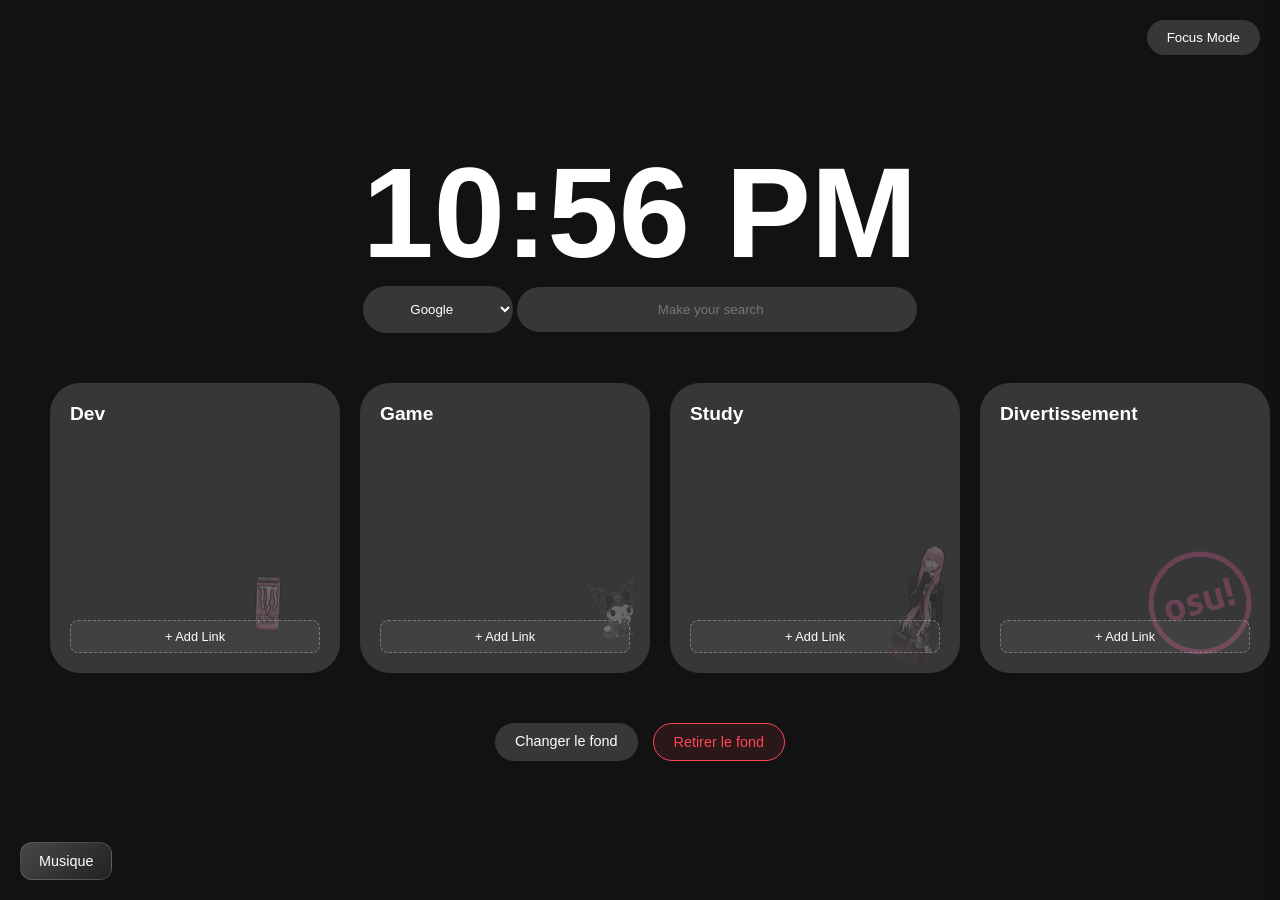
==== index.html @ 0b427a45 "Release 2026-08-14" ====
<!DOCTYPE html>
<html lang="fr">

<head>
    <meta charset="UTF-8">
    <meta name="viewport" content="width=device-width, initial-scale=1.0">
    <title>Dashboard</title>
    <link rel="stylesheet" href="style.css">
    <script src="https://cdn.jsdelivr.net/npm/chart.js"></script>
    <link rel="icon" type="image/svg+xml" href="Dash-logo.svg">
</head>

<body>
    <button id="focus-btn">Focus Mode</button>

    <button id="music-toggle-btn" class="nav-btn">Musique</button>

    <div id="music-panel" class="side-panel">
        <div class="panel-header">
            <h3>Lecteur Musique</h3>
            <button class="close-panel-btn" id="close-music-btn">✕</button>
        </div>

        <div id="input-area" class="panel-section">
            <p>Colle un lien YouTube ou Spotify :</p>
            <input type="text" id="media-link" placeholder="Lien YouTube / Spotify..." />
            <button id="load-media">Lancer & Enregistrer</button>
        </div>

        <div id="controls-area" class="panel-section" style="display: none;">
            <div class="album-art-container">
                <img id="album-cover" src="" alt="Album Cover" />
            </div>

            <div id="embed-box" style="display: none;"></div>

            <div class="player-controls">
                <button onclick="prev()">⏮</button>
                <button id="play-pause-btn" onclick="togglePlay()">▶</button>
                <button onclick="next()">⏭</button>
            </div>

            <button id="change-playlist-btn" onclick="resetPlayer()">Changer de playlist</button>
        </div>
    </div>

    <div class="dashboard">
        <h1 class="clock">11:31 PM</h1>

        <form class="search" id="search-form">
            <select id="search-engine" class="engine-select">
                <option value="https://www.ecosia.org/search?q=">Ecosia</option>
                <option value="https://www.google.com/search?q=" selected>Google</option>
                <option value="https://duckduckgo.com/?q=">DuckDuckGo</option>
                <option value="https://www.bing.com/search?q=">Bing</option>
                <option value="https://search.brave.com/search?q=">Brave</option>
            </select>
            <input type="search" id="search-input" name="q" placeholder="Make your search" required>
        </form>

        <div class="grid">
            <div class="card card1">
                <h2 contenteditable="true" id="cat-title-1">Dev</h2>
                <div class="links-list" id="links-1"></div>
                <button class="add-link-btn" onclick="addLink(1)">+ Add Link</button>
                <div class="card-image"><img src="assets/img/Monster.png" alt="Dev"></div>
            </div>
            <div class="card card2">
                <h2 contenteditable="true" id="cat-title-2">Game</h2>
                <div class="links-list" id="links-2"></div>
                <button class="add-link-btn" onclick="addLink(2)">+ Add Link</button>
                <div class="card-image"><img src="assets/img/Kuromi.png" alt="Game"></div>
            </div>
            <div class="card card3">
                <h2 contenteditable="true" id="cat-title-3">Study</h2>
                <div class="links-list" id="links-3"></div>
                <button class="add-link-btn" onclick="addLink(3)">+ Add Link</button>
                <div class="card-image"><img src="assets/img/LUKA.png" alt="Study"></div>
            </div>
            <div class="card card4">
                <h2 contenteditable="true" id="cat-title-4">Divertissement</h2>
                <div class="links-list" id="links-4"></div>
                <button class="add-link-btn" onclick="addLink(4)">+ Add Link</button>
                <div class="card-image"><img src="assets/img/OSU.png" alt="Divertissement"></div>
            </div>
        </div>

        <div class="osu-bottom-card">
            <h2>Pomodoro Timer</h2>
            <div id="timer-display">25:00</div>
            <div class="timer-controls">
                <button id="start-btn">Start</button>
                <button id="reset-btn">Reset</button>
            </div>
        </div>

        <div class="bg-controls">
            <label for="bg-upload" class="upload-btn">Changer le fond</label>
            <input type="file" id="bg-upload" accept="image/*" style="display: none;">
            <button id="remove-bg-btn" class="upload-btn delete-bg">Retirer le fond</button>
        </div>

        <div id="controls-area" style="display: none;">
            <button onclick="prev()">⏮</button>
            <button id="play-pause-btn" onclick="togglePlay()">⏸</button>
            <button onclick="next()">⏭</button>
            <button onclick="repeat()">⟳</button>
            <button onclick="resetPlayer()">✕</button>
        </div>

        <div id="embed-box" style="display: none;"></div>
    </div>
    </div>

    <script src="script.js"></script>
</body>

</html>
---- style.css ----
body {
    margin: 0;
    min-height: 100vh;
    background-color: #121212;
    background-size: cover;
    background-position: center;
    background-attachment: fixed;
    font-family: 'Unbounded', sans-serif;
    color: #FFFFFF;
    position: relative;
    display: flex;
    flex-direction: column;
    align-items: center;
    justify-content: center;
}

body::before {
    content: "";
    position: fixed;
    top: 0;
    left: 0;
    width: 100%;
    height: 100%;
    background: rgba(18, 18, 18, 0.85);
    z-index: -1;
    pointer-events: none;
}

.dashboard {
    display: flex;
    flex-direction: column;
    align-items: center;
    width: 100%;
}

.clock {
    font-size: 8rem;
    color: #FFFFFF;
    margin: 0;
}

.search input {
    width: 400px;
    padding: 15px;
    border-radius: 30px;
    border: none;
    background: #373737;
    color: white;
    text-align: center;
    outline: none;
}

.engine-select {
    width: 150px;
    padding: 15px;
    border-radius: 30px;
    border: none;
    background: #373737;
    color: white;
    text-align: center;
    outline: none;
}

.grid {
    display: grid;
    grid-template-columns: repeat(4, 250px);
    gap: 60px;
    justify-content: center;
    width: 100%;
    margin-bottom: 30px;
}

.card {
    margin-top: 50px;
    background: #373737;
    border-radius: 30px;
    padding: 20px;
    width: 250px;
    min-height: 250px;
    position: relative;
    display: flex;
    flex-direction: column;
}

.card h2 {
    color: #FFFFFF;
    font-size: 1.2rem;
    margin: 0 0 15px 0;
    text-align: left;
    font-family: 'Unbounded', sans-serif;
    outline: none;
    border-bottom: 1px dashed transparent;
    transition: 0.3s;
    z-index: 2;
}

.card h2:focus,
.card h2:hover {
    border-bottom: 1px dashed #fff;
}

.links-list {
    display: flex;
    flex-direction: column;
    gap: 8px;
    flex-grow: 1;
    z-index: 2;
}

.link-item {
    display: flex;
    justify-content: space-between;
    align-items: center;
    background: rgba(255, 255, 255, 0.1);
    padding: 5px 10px;
    border-radius: 8px;
    transition: background 0.2s;
}

.link-item:hover {
    background: rgba(255, 255, 255, 0.2);
}

.link-item a {
    color: #fff;
    text-decoration: none;
    font-size: 0.8rem;
    white-space: nowrap;
    overflow: hidden;
    text-overflow: ellipsis;
    width: 90%;
}

.delete-link {
    cursor: pointer;
    color: #ff4757;
    font-size: 0.8rem;
    font-weight: bold;
}

.add-link-btn {
    background: rgba(255, 255, 255, 0.05);
    border: 1px dashed rgba(255, 255, 255, 0.3);
    color: white;
    padding: 8px;
    border-radius: 8px;
    cursor: pointer;
    margin-top: 10px;
    z-index: 2;
    transition: 0.2s;
    font-family: 'Unbounded', sans-serif;
    font-size: 0.8rem;
}

.add-link-btn:hover {
    background: rgba(255, 255, 255, 0.15);
}

.card-image {
    position: absolute;
    bottom: 10px;
    right: 10px;
    width: 120px;
    height: 120px;
    display: flex;
    justify-content: flex-end;
    align-items: flex-end;
    z-index: 0;
    pointer-events: none;
}

.card-image img {
    max-height: 100%;
    max-width: 100%;
    object-fit: contain;
    opacity: 0.25;
}

.card1 img {
    transform: rotate(2deg);
}

.card2 img {
    transform: rotate(0deg);
}

.card3 img {
    transform: rotate(15deg);
}

.card4 img {
    transform: rotate(-15deg);
}

#timer-display {
    font-size: 4rem;
    font-weight: bold;
    color: #FFFFFF;
    text-align: center;
    margin: 20px 0;
}

.timer-controls {
    display: flex;
    justify-content: center;
    gap: 20px;
    z-index: 10001;
}

.timer-controls button {
    background: #555;
    color: white;
    border: none;
    padding: 10px 20px;
    border-radius: 10px;
    cursor: pointer;
}

.osu-bottom-card {
    display: none;
}

.bg-controls {
    display: flex;
    gap: 15px;
    margin-top: 20px;
    z-index: 2;
}

.upload-btn {
    background: #373737;
    padding: 10px 20px;
    border-radius: 20px;
    cursor: pointer;
    font-size: 0.9rem;
    color: white;
    border: none;
    font-family: 'Unbounded', sans-serif;
}

.upload-btn:hover {
    background: #444;
}

.delete-bg {
    background: rgba(255, 71, 87, 0.1);
    border: 1px solid #ff4757;
    color: #ff4757;
    transition: 0.2s;
}

.delete-bg:hover {
    background: #ff4757;
    color: white;
}

#focus-btn {
    position: fixed;
    top: 20px;
    right: 20px;
    z-index: 10000;
    padding: 10px 20px;
    background: #373737;
    color: white;
    border: none;
    border-radius: 20px;
    cursor: pointer;
    font-family: 'Unbounded', sans-serif;
    transition: opacity 0.2s;
}

.focus-active #focus-btn {
    background: #ff4757;
    opacity: 0.2;
}

.focus-active #focus-btn:hover {
    opacity: 1;
}

.focus-active .clock,
.focus-active .search,
.focus-active .grid,
.focus-active .bg-controls,
.focus-active #media-player-container {
    display: none !important;
}

.focus-active .osu-bottom-card {
    position: fixed;
    top: 0;
    left: 0;
    width: 100vw;
    height: 100vh;
    border-radius: 0;
    display: flex;
    flex-direction: column;
    justify-content: center;
    align-items: center;
    z-index: 9999;
    background: rgba(18, 18, 18, 0.49) !important;
    backdrop-filter: blur(5px);
}

.focus-active #timer-display {
    font-size: 15rem;
    color: #fff;
    text-shadow: 0 0 20px rgba(255, 255, 255, 0.2);
}

#media-player-container {
    position: fixed;
    bottom: 20px;
    left: 20px;
    z-index: 1000;
    background: rgba(30, 30, 30, 0.6);
    padding: 10px;
    border-radius: 12px;
    backdrop-filter: blur(8px);
    border: 1px solid rgba(255, 255, 255, 0.1);
    display: flex;
    flex-direction: column;
    gap: 8px;
}

#input-area {
    display: flex;
    gap: 8px;
}

#media-link {
    background: transparent;
    border: none;
    color: #fff;
    font-size: 0.8rem;
    outline: none;
    width: 150px;
}

#load-media {
    background: #555;
    color: #fff;
    border: none;
    padding: 4px 10px;
    border-radius: 6px;
    cursor: pointer;
    font-size: 0.8rem;
}

#load-media:hover {
    background: #777;
}

#controls-area {
    display: flex;
    gap: 10px;
    align-items: center;
    background: rgba(30, 30, 30, 0.8);
    padding: 8px 12px;
    border-radius: 8px;
}

#controls-area button {
    background: transparent;
    border: none;
    color: #fff;
    cursor: pointer;
    font-size: 1rem;
    transition: opacity 0.2s;
}

#controls-area button:hover {
    opacity: 0.7;
}

.side-panel {
    position: fixed;
    top: 0;
    right: -380px;
    width: 340px;
    height: 100vh;
    background: rgba(20, 20, 25, 0.95);
    backdrop-filter: blur(12px);
    border-left: 1px solid rgba(255, 255, 255, 0.1);
    box-shadow: -10px 0 30px rgba(0, 0, 0, 0.5);
    padding: 20px;
    box-sizing: border-box;
    z-index: 999;
    transition: left 0.3s cubic-bezier(0.4, 0, 0.2, 1);
    display: flex;
    flex-direction: column;
    gap: 20px;
}


.side-panel.open {
    left: 0;
}

.panel-header {
    display: flex;
    justify-content: space-between;
    align-items: center;
    border-bottom: 1px solid rgba(255, 255, 255, 0.1);
    padding-bottom: 10px;
}

.close-panel-btn {
    background: none;
    border: none;
    color: #fff;
    font-size: 1.2rem;
    cursor: pointer;
}

#input-area {
    display: flex;
    flex-direction: column;
    gap: 12px;
    width: 100%;
}

#input-area p {
    color: #e4e4e7;
    font-size: 0.95rem;
    margin: 0;
    line-height: 1.4;
}

#media-link {
    width: 100%;
    padding: 10px 14px;
    background-color: rgba(255, 255, 255, 0.05);
    border: 1px solid rgba(255, 255, 255, 0.15);
    border-radius: 8px;
    color: #ffffff;
    font-size: 0.9rem;
    box-sizing: border-box;
    outline: none;
    transition: border-color 0.2s;
}

#media-link:focus {
    border-color: #484848;
}

#load-media {
    width: 100%;
    padding: 10px 16px;
    background: linear-gradient(135deg, #484848, #222222);
    border: none;
    border-radius: 8px;
    color: #ffffff;
    font-weight: 600;
    font-size: 0.9rem;
    cursor: pointer;
    transition: opacity 0.2s;
}

#load-media:hover {
    opacity: 0.9;
}

#music-toggle-btn {
    position: fixed;
    bottom: 20px;
    left: 20px;
    z-index: 100;

    background: linear-gradient(135deg, #484848, #222222);
    backdrop-filter: blur(8px);
    color: #ffffff;
    border: 1px solid rgba(255, 255, 255, 0.15);
    padding: 10px 18px;
    border-radius: 12px;
    cursor: pointer;
    font-size: 0.9rem;
    font-weight: 500;
    transition: background 0.2s, transform 0.2s;
}

#music-toggle-btn:hover {
    background: #484848;
    transform: translateY(-2px);
}

.album-art-container {
    width: 100%;
    aspect-ratio: 1 / 1;
    border-radius: 12px;
    overflow: hidden;
    box-shadow: 0 8px 24px rgba(0, 0, 0, 0.4);
    background-color: #1a1a20;
}

#album-cover {
    width: 100%;
    height: 100%;
    object-fit: cover;
    display: block;
}
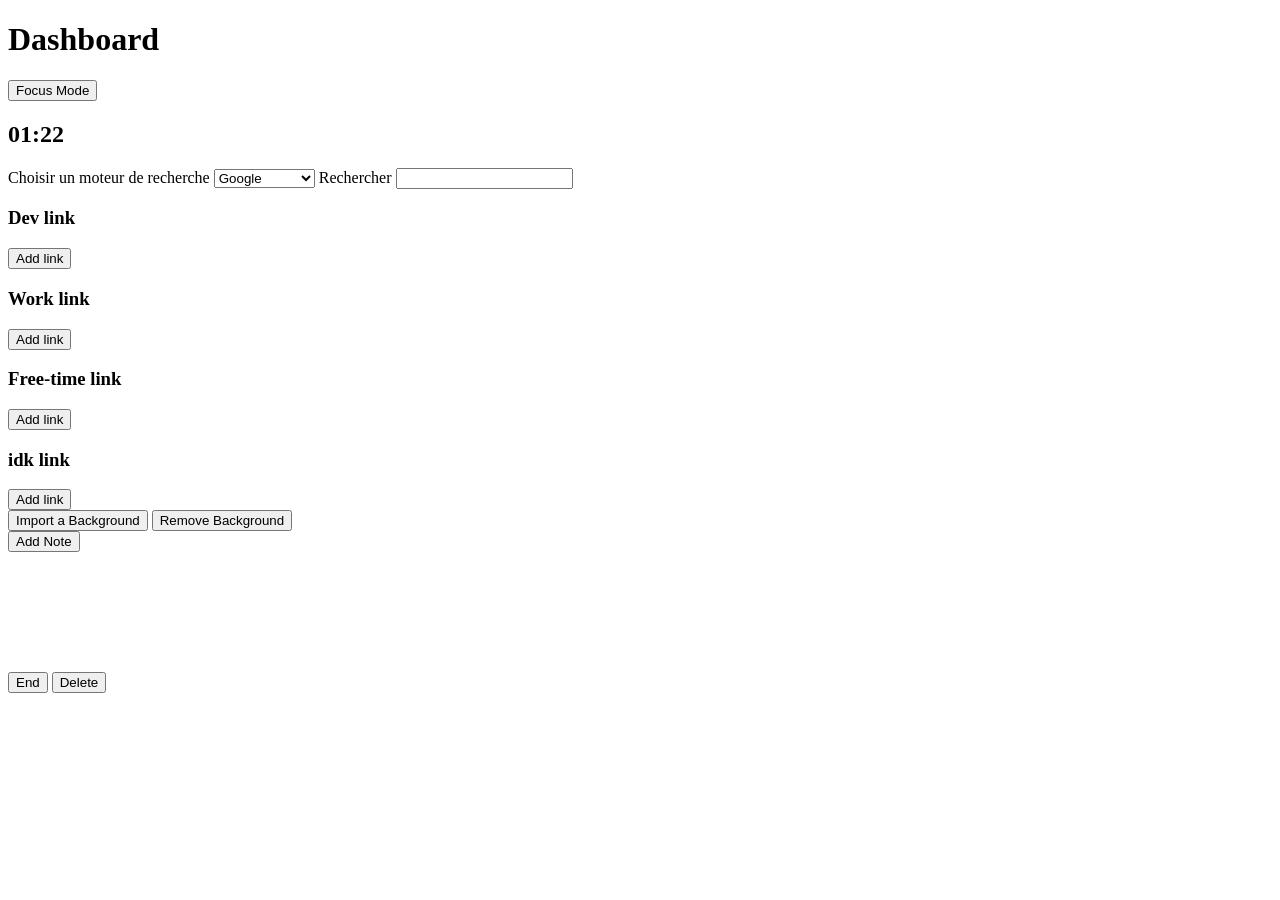
==== commit 0976d9fa: "Release 2026-08-14" ====
--- a/index.html
+++ b/index.html
@@ -1,118 +1,58 @@
 <!DOCTYPE html>
-<html lang="fr">
+<html lang="en">
 
 <head>
     <meta charset="UTF-8">
     <meta name="viewport" content="width=device-width, initial-scale=1.0">
     <title>Dashboard</title>
-    <link rel="stylesheet" href="style.css">
-    <script src="https://cdn.jsdelivr.net/npm/chart.js"></script>
-    <link rel="icon" type="image/svg+xml" href="Dash-logo.svg">
 </head>
 
 <body>
-    <button id="focus-btn">Focus Mode</button>
+    <header>
+        <h1 class="title">Dashboard</h1>
+        <button class="focus">Focus Mode</button>
+    </header>
+    <main class="Dash">
+        <h2 class="clock">01:22</h2>
 
-    <button id="music-toggle-btn" class="nav-btn">Musique</button>
-
-    <div id="music-panel" class="side-panel">
-        <div class="panel-header">
-            <h3>Lecteur Musique</h3>
-            <button class="close-panel-btn" id="close-music-btn">✕</button>
+        <label for="search-engine">Choisir un moteur de recherche</label>
+        <select name="Search" id="search-engine">
+            <option value="https://www.google.com/">Google</option>
+            <option value="https://duckduckgo.com/">DuckDuckGo</option>
+            <option value="https://www.ecosia.org/">Ecosia</option>
+        </select>
+        <label for="search-bar">Rechercher</label>
+        <input type="text" id="search-bar">
+        <section class="cards">
+            <div class="card1">
+                <h3>Dev link</h3>
+                <button class="add">Add link</button>
+            </div>
+            <div class="card2">
+                <h3>Work link</h3>
+                <button class="add">Add link</button>
+            </div>
+            <div class="card3">
+                <h3>Free-time link</h3>
+                <button class="add">Add link</button>
+            </div>
+            <div class="card4">
+                <h3>idk link</h3>
+                <button class="add">Add link</button>
+            </div>
+        </section>
+        <button class="bg-add">Import a Background</button>
+        <button class="bg-remove">Remove Background</button>
+    </main>
+    <main class="keep">
+        <button class="add">Add Note</button>
+        <div class="note">
+            <h1 class="title" contenteditable="true"></h1>
+            <p class="contenu" contenteditable="true"></p>
+            <button class="end">End</button>
+            <button class="delete">Delete</button>
         </div>
-
-        <div id="input-area" class="panel-section">
-            <p>Colle un lien YouTube ou Spotify :</p>
-            <input type="text" id="media-link" placeholder="Lien YouTube / Spotify..." />
-            <button id="load-media">Lancer & Enregistrer</button>
-        </div>
-
-        <div id="controls-area" class="panel-section" style="display: none;">
-            <div class="album-art-container">
-                <img id="album-cover" src="" alt="Album Cover" />
-            </div>
-
-            <div id="embed-box" style="display: none;"></div>
-
-            <div class="player-controls">
-                <button onclick="prev()">⏮</button>
-                <button id="play-pause-btn" onclick="togglePlay()">▶</button>
-                <button onclick="next()">⏭</button>
-            </div>
-
-            <button id="change-playlist-btn" onclick="resetPlayer()">Changer de playlist</button>
-        </div>
-    </div>
-
-    <div class="dashboard">
-        <h1 class="clock">11:31 PM</h1>
-
-        <form class="search" id="search-form">
-            <select id="search-engine" class="engine-select">
-                <option value="https://www.ecosia.org/search?q=">Ecosia</option>
-                <option value="https://www.google.com/search?q=" selected>Google</option>
-                <option value="https://duckduckgo.com/?q=">DuckDuckGo</option>
-                <option value="https://www.bing.com/search?q=">Bing</option>
-                <option value="https://search.brave.com/search?q=">Brave</option>
-            </select>
-            <input type="search" id="search-input" name="q" placeholder="Make your search" required>
-        </form>
-
-        <div class="grid">
-            <div class="card card1">
-                <h2 contenteditable="true" id="cat-title-1">Dev</h2>
-                <div class="links-list" id="links-1"></div>
-                <button class="add-link-btn" onclick="addLink(1)">+ Add Link</button>
-                <div class="card-image"><img src="assets/img/Monster.png" alt="Dev"></div>
-            </div>
-            <div class="card card2">
-                <h2 contenteditable="true" id="cat-title-2">Game</h2>
-                <div class="links-list" id="links-2"></div>
-                <button class="add-link-btn" onclick="addLink(2)">+ Add Link</button>
-                <div class="card-image"><img src="assets/img/Kuromi.png" alt="Game"></div>
-            </div>
-            <div class="card card3">
-                <h2 contenteditable="true" id="cat-title-3">Study</h2>
-                <div class="links-list" id="links-3"></div>
-                <button class="add-link-btn" onclick="addLink(3)">+ Add Link</button>
-                <div class="card-image"><img src="assets/img/LUKA.png" alt="Study"></div>
-            </div>
-            <div class="card card4">
-                <h2 contenteditable="true" id="cat-title-4">Divertissement</h2>
-                <div class="links-list" id="links-4"></div>
-                <button class="add-link-btn" onclick="addLink(4)">+ Add Link</button>
-                <div class="card-image"><img src="assets/img/OSU.png" alt="Divertissement"></div>
-            </div>
-        </div>
-
-        <div class="osu-bottom-card">
-            <h2>Pomodoro Timer</h2>
-            <div id="timer-display">25:00</div>
-            <div class="timer-controls">
-                <button id="start-btn">Start</button>
-                <button id="reset-btn">Reset</button>
-            </div>
-        </div>
-
-        <div class="bg-controls">
-            <label for="bg-upload" class="upload-btn">Changer le fond</label>
-            <input type="file" id="bg-upload" accept="image/*" style="display: none;">
-            <button id="remove-bg-btn" class="upload-btn delete-bg">Retirer le fond</button>
-        </div>
-
-        <div id="controls-area" style="display: none;">
-            <button onclick="prev()">⏮</button>
-            <button id="play-pause-btn" onclick="togglePlay()">⏸</button>
-            <button onclick="next()">⏭</button>
-            <button onclick="repeat()">⟳</button>
-            <button onclick="resetPlayer()">✕</button>
-        </div>
-
-        <div id="embed-box" style="display: none;"></div>
-    </div>
-    </div>
-
-    <script src="script.js"></script>
+    </main>
 </body>
 
 </html>
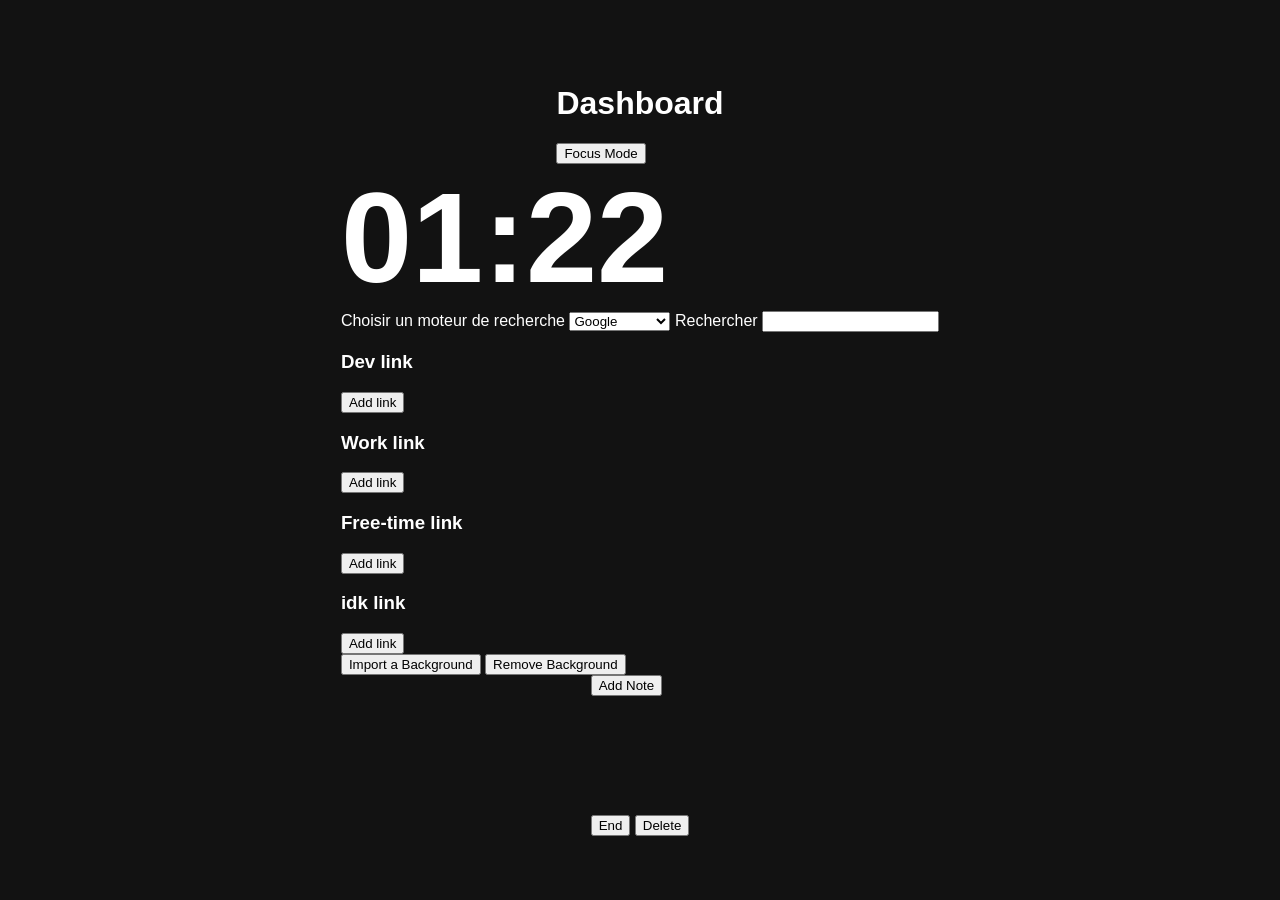
==== commit 888a7c73: "Update index.html" ====
--- a/index.html
+++ b/index.html
@@ -5,6 +5,7 @@
     <meta charset="UTF-8">
     <meta name="viewport" content="width=device-width, initial-scale=1.0">
     <title>Dashboard</title>
+    <link rel="stylesheet" href="style.css">
 </head>
 
 <body>
--- a/style.css
+++ b/style.css
@@ -0,0 +1,501 @@
+body {
+    margin: 0;
+    min-height: 100vh;
+    background-color: #121212;
+    background-size: cover;
+    background-position: center;
+    background-attachment: fixed;
+    font-family: 'Unbounded', sans-serif;
+    color: #FFFFFF;
+    position: relative;
+    display: flex;
+    flex-direction: column;
+    align-items: center;
+    justify-content: center;
+}
+
+body::before {
+    content: "";
+    position: fixed;
+    top: 0;
+    left: 0;
+    width: 100%;
+    height: 100%;
+    background: rgba(18, 18, 18, 0.85);
+    z-index: -1;
+    pointer-events: none;
+}
+
+.dashboard {
+    display: flex;
+    flex-direction: column;
+    align-items: center;
+    width: 100%;
+}
+
+.clock {
+    font-size: 8rem;
+    color: #FFFFFF;
+    margin: 0;
+}
+
+.search input {
+    width: 400px;
+    padding: 15px;
+    border-radius: 30px;
+    border: none;
+    background: #373737;
+    color: white;
+    text-align: center;
+    outline: none;
+}
+
+.engine-select {
+    width: 150px;
+    padding: 15px;
+    border-radius: 30px;
+    border: none;
+    background: #373737;
+    color: white;
+    text-align: center;
+    outline: none;
+}
+
+.grid {
+    display: grid;
+    grid-template-columns: repeat(4, 250px);
+    gap: 60px;
+    justify-content: center;
+    width: 100%;
+    margin-bottom: 30px;
+}
+
+.card {
+    margin-top: 50px;
+    background: #373737;
+    border-radius: 30px;
+    padding: 20px;
+    width: 250px;
+    min-height: 250px;
+    position: relative;
+    display: flex;
+    flex-direction: column;
+}
+
+.card h2 {
+    color: #FFFFFF;
+    font-size: 1.2rem;
+    margin: 0 0 15px 0;
+    text-align: left;
+    font-family: 'Unbounded', sans-serif;
+    outline: none;
+    border-bottom: 1px dashed transparent;
+    transition: 0.3s;
+    z-index: 2;
+}
+
+.card h2:focus,
+.card h2:hover {
+    border-bottom: 1px dashed #fff;
+}
+
+.links-list {
+    display: flex;
+    flex-direction: column;
+    gap: 8px;
+    flex-grow: 1;
+    z-index: 2;
+}
+
+.link-item {
+    display: flex;
+    justify-content: space-between;
+    align-items: center;
+    background: rgba(255, 255, 255, 0.1);
+    padding: 5px 10px;
+    border-radius: 8px;
+    transition: background 0.2s;
+}
+
+.link-item:hover {
+    background: rgba(255, 255, 255, 0.2);
+}
+
+.link-item a {
+    color: #fff;
+    text-decoration: none;
+    font-size: 0.8rem;
+    white-space: nowrap;
+    overflow: hidden;
+    text-overflow: ellipsis;
+    width: 90%;
+}
+
+.delete-link {
+    cursor: pointer;
+    color: #ff4757;
+    font-size: 0.8rem;
+    font-weight: bold;
+}
+
+.add-link-btn {
+    background: rgba(255, 255, 255, 0.05);
+    border: 1px dashed rgba(255, 255, 255, 0.3);
+    color: white;
+    padding: 8px;
+    border-radius: 8px;
+    cursor: pointer;
+    margin-top: 10px;
+    z-index: 2;
+    transition: 0.2s;
+    font-family: 'Unbounded', sans-serif;
+    font-size: 0.8rem;
+}
+
+.add-link-btn:hover {
+    background: rgba(255, 255, 255, 0.15);
+}
+
+.card-image {
+    position: absolute;
+    bottom: 10px;
+    right: 10px;
+    width: 120px;
+    height: 120px;
+    display: flex;
+    justify-content: flex-end;
+    align-items: flex-end;
+    z-index: 0;
+    pointer-events: none;
+}
+
+.card-image img {
+    max-height: 100%;
+    max-width: 100%;
+    object-fit: contain;
+    opacity: 0.25;
+}
+
+.card1 img {
+    transform: rotate(2deg);
+}
+
+.card2 img {
+    transform: rotate(0deg);
+}
+
+.card3 img {
+    transform: rotate(15deg);
+}
+
+.card4 img {
+    transform: rotate(-15deg);
+}
+
+#timer-display {
+    font-size: 4rem;
+    font-weight: bold;
+    color: #FFFFFF;
+    text-align: center;
+    margin: 20px 0;
+}
+
+.timer-controls {
+    display: flex;
+    justify-content: center;
+    gap: 20px;
+    z-index: 10001;
+}
+
+.timer-controls button {
+    background: #555;
+    color: white;
+    border: none;
+    padding: 10px 20px;
+    border-radius: 10px;
+    cursor: pointer;
+}
+
+.osu-bottom-card {
+    display: none;
+}
+
+.bg-controls {
+    display: flex;
+    gap: 15px;
+    margin-top: 20px;
+    z-index: 2;
+}
+
+.upload-btn {
+    background: #373737;
+    padding: 10px 20px;
+    border-radius: 20px;
+    cursor: pointer;
+    font-size: 0.9rem;
+    color: white;
+    border: none;
+    font-family: 'Unbounded', sans-serif;
+}
+
+.upload-btn:hover {
+    background: #444;
+}
+
+.delete-bg {
+    background: rgba(255, 71, 87, 0.1);
+    border: 1px solid #ff4757;
+    color: #ff4757;
+    transition: 0.2s;
+}
+
+.delete-bg:hover {
+    background: #ff4757;
+    color: white;
+}
+
+#focus-btn {
+    position: fixed;
+    top: 20px;
+    right: 20px;
+    z-index: 10000;
+    padding: 10px 20px;
+    background: #373737;
+    color: white;
+    border: none;
+    border-radius: 20px;
+    cursor: pointer;
+    font-family: 'Unbounded', sans-serif;
+    transition: opacity 0.2s;
+}
+
+.focus-active #focus-btn {
+    background: #ff4757;
+    opacity: 0.2;
+}
+
+.focus-active #focus-btn:hover {
+    opacity: 1;
+}
+
+.focus-active .clock,
+.focus-active .search,
+.focus-active .grid,
+.focus-active .bg-controls,
+.focus-active #media-player-container {
+    display: none !important;
+}
+
+.focus-active .osu-bottom-card {
+    position: fixed;
+    top: 0;
+    left: 0;
+    width: 100vw;
+    height: 100vh;
+    border-radius: 0;
+    display: flex;
+    flex-direction: column;
+    justify-content: center;
+    align-items: center;
+    z-index: 9999;
+    background: rgba(18, 18, 18, 0.49) !important;
+    backdrop-filter: blur(5px);
+}
+
+.focus-active #timer-display {
+    font-size: 15rem;
+    color: #fff;
+    text-shadow: 0 0 20px rgba(255, 255, 255, 0.2);
+}
+
+#media-player-container {
+    position: fixed;
+    bottom: 20px;
+    left: 20px;
+    z-index: 1000;
+    background: rgba(30, 30, 30, 0.6);
+    padding: 10px;
+    border-radius: 12px;
+    backdrop-filter: blur(8px);
+    border: 1px solid rgba(255, 255, 255, 0.1);
+    display: flex;
+    flex-direction: column;
+    gap: 8px;
+}
+
+#input-area {
+    display: flex;
+    gap: 8px;
+}
+
+#media-link {
+    background: transparent;
+    border: none;
+    color: #fff;
+    font-size: 0.8rem;
+    outline: none;
+    width: 150px;
+}
+
+#load-media {
+    background: #555;
+    color: #fff;
+    border: none;
+    padding: 4px 10px;
+    border-radius: 6px;
+    cursor: pointer;
+    font-size: 0.8rem;
+}
+
+#load-media:hover {
+    background: #777;
+}
+
+#controls-area {
+    display: flex;
+    gap: 10px;
+    align-items: center;
+    background: rgba(30, 30, 30, 0.8);
+    padding: 8px 12px;
+    border-radius: 8px;
+}
+
+#controls-area button {
+    background: transparent;
+    border: none;
+    color: #fff;
+    cursor: pointer;
+    font-size: 1rem;
+    transition: opacity 0.2s;
+}
+
+#controls-area button:hover {
+    opacity: 0.7;
+}
+
+.side-panel {
+    position: fixed;
+    top: 0;
+    right: -380px;
+    width: 340px;
+    height: 100vh;
+    background: rgba(20, 20, 25, 0.95);
+    backdrop-filter: blur(12px);
+    border-left: 1px solid rgba(255, 255, 255, 0.1);
+    box-shadow: -10px 0 30px rgba(0, 0, 0, 0.5);
+    padding: 20px;
+    box-sizing: border-box;
+    z-index: 999;
+    transition: left 0.3s cubic-bezier(0.4, 0, 0.2, 1);
+    display: flex;
+    flex-direction: column;
+    gap: 20px;
+}
+
+
+.side-panel.open {
+    left: 0;
+}
+
+.panel-header {
+    display: flex;
+    justify-content: space-between;
+    align-items: center;
+    border-bottom: 1px solid rgba(255, 255, 255, 0.1);
+    padding-bottom: 10px;
+}
+
+.close-panel-btn {
+    background: none;
+    border: none;
+    color: #fff;
+    font-size: 1.2rem;
+    cursor: pointer;
+}
+
+#input-area {
+    display: flex;
+    flex-direction: column;
+    gap: 12px;
+    width: 100%;
+}
+
+#input-area p {
+    color: #e4e4e7;
+    font-size: 0.95rem;
+    margin: 0;
+    line-height: 1.4;
+}
+
+#media-link {
+    width: 100%;
+    padding: 10px 14px;
+    background-color: rgba(255, 255, 255, 0.05);
+    border: 1px solid rgba(255, 255, 255, 0.15);
+    border-radius: 8px;
+    color: #ffffff;
+    font-size: 0.9rem;
+    box-sizing: border-box;
+    outline: none;
+    transition: border-color 0.2s;
+}
+
+#media-link:focus {
+    border-color: #484848;
+}
+
+#load-media {
+    width: 100%;
+    padding: 10px 16px;
+    background: linear-gradient(135deg, #484848, #222222);
+    border: none;
+    border-radius: 8px;
+    color: #ffffff;
+    font-weight: 600;
+    font-size: 0.9rem;
+    cursor: pointer;
+    transition: opacity 0.2s;
+}
+
+#load-media:hover {
+    opacity: 0.9;
+}
+
+#music-toggle-btn {
+    position: fixed;
+    bottom: 20px;
+    left: 20px;
+    z-index: 100;
+
+    background: linear-gradient(135deg, #484848, #222222);
+    backdrop-filter: blur(8px);
+    color: #ffffff;
+    border: 1px solid rgba(255, 255, 255, 0.15);
+    padding: 10px 18px;
+    border-radius: 12px;
+    cursor: pointer;
+    font-size: 0.9rem;
+    font-weight: 500;
+    transition: background 0.2s, transform 0.2s;
+}
+
+#music-toggle-btn:hover {
+    background: #484848;
+    transform: translateY(-2px);
+}
+
+.album-art-container {
+    width: 100%;
+    aspect-ratio: 1 / 1;
+    border-radius: 12px;
+    overflow: hidden;
+    box-shadow: 0 8px 24px rgba(0, 0, 0, 0.4);
+    background-color: #1a1a20;
+}
+
+#album-cover {
+    width: 100%;
+    height: 100%;
+    object-fit: cover;
+    display: block;
+}
